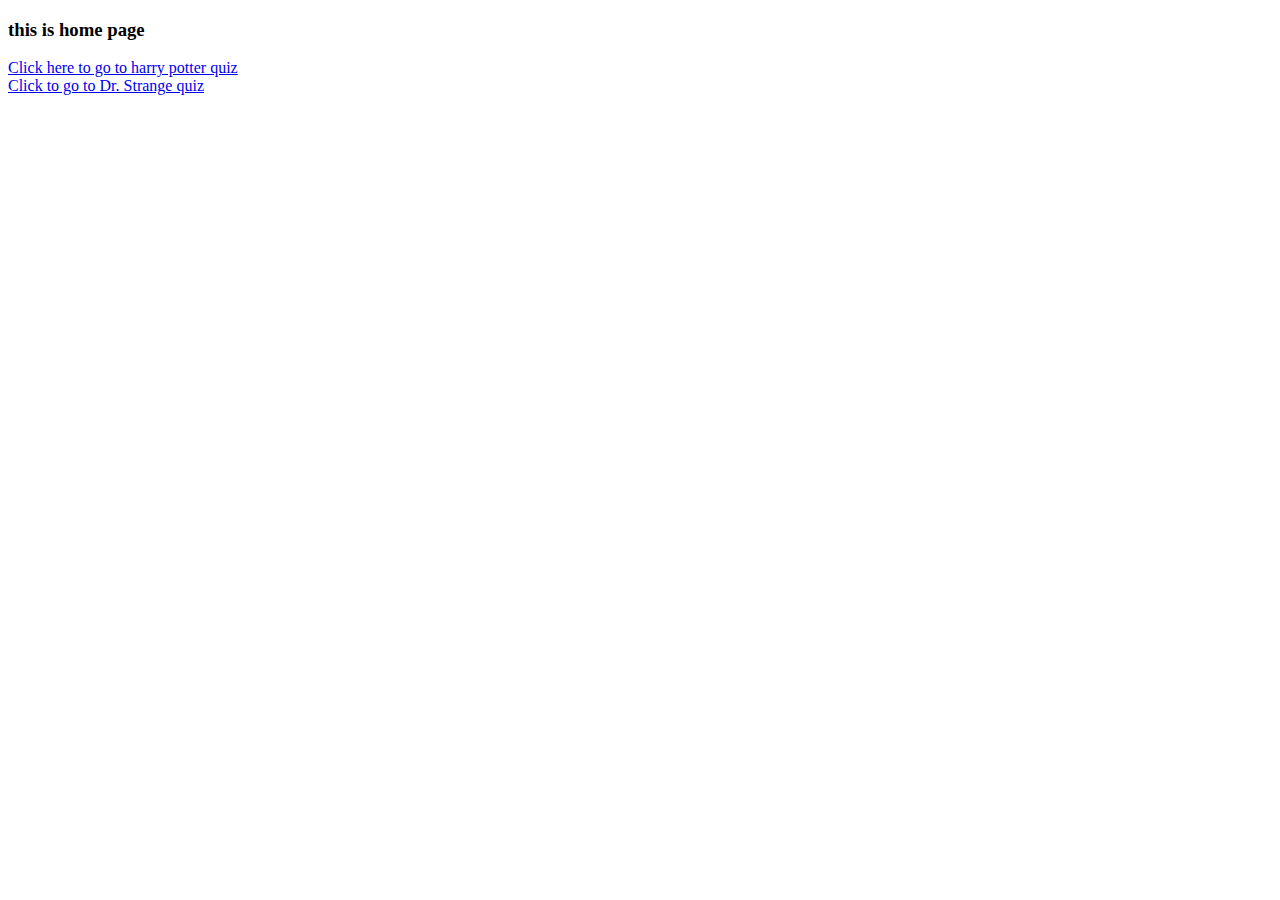
==== quiz_app_js/home.html @ 64f1a92e "Uploaded base files" ====
<!DOCTYPE html>
<html lang="en">
<head>
    <meta charset="UTF-8">
    <meta http-equiv="X-UA-Compatible" content="IE=edge">
    <meta name="viewport" content="width=T, initial-scale=1.0">
    <title>Homepage</title>
</head>
<body>
    <h3>this is home page</h3>
     <a href="index.html">Click here to go to harry potter quiz</a>
     <br>

     <a href="drstrangequiz.html">Click to go to Dr. Strange quiz</a>
</body>
</html>
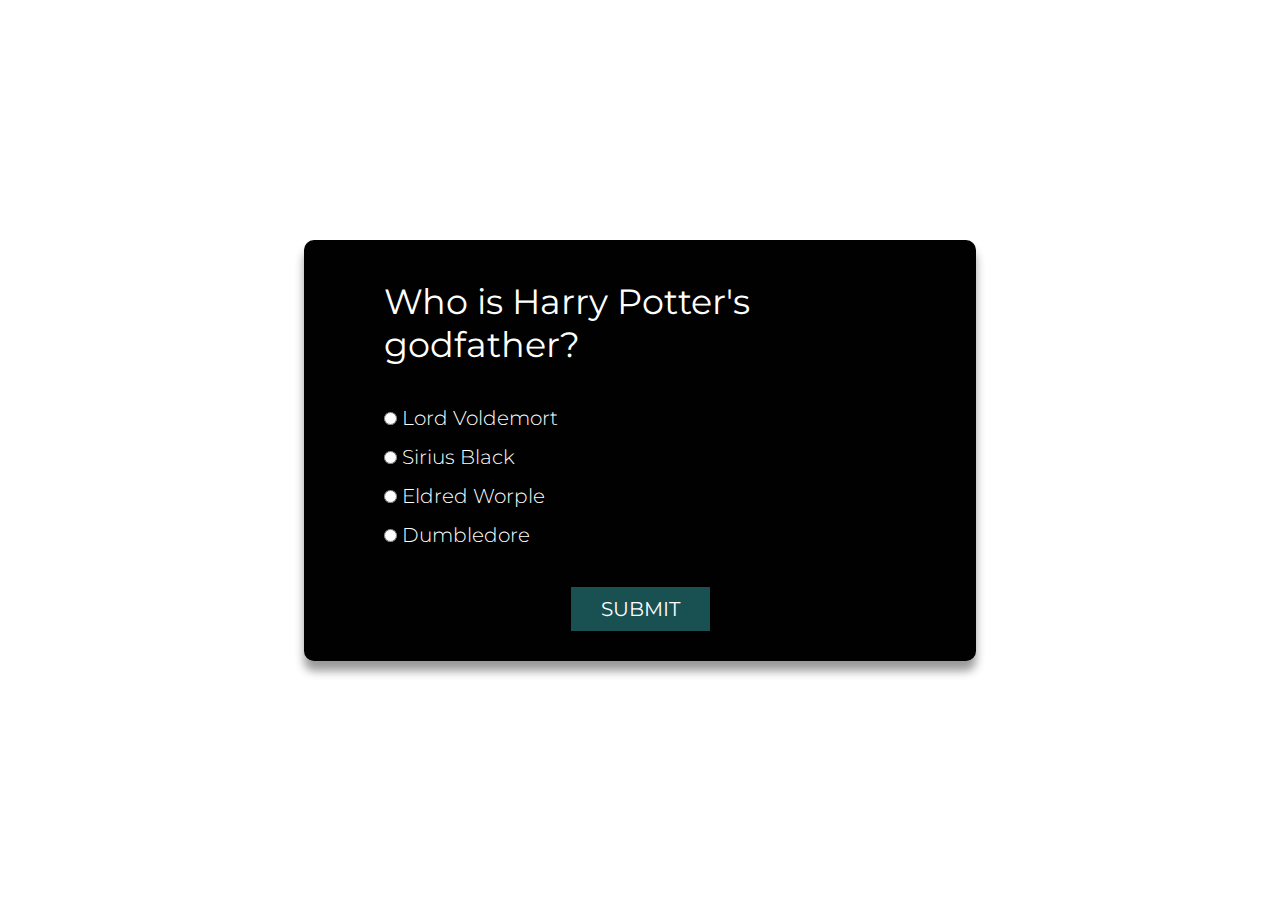
==== commit 2617ced6: "updated home page" ====
--- a/quiz_app_js/home.html
+++ b/quiz_app_js/home.html
@@ -3,14 +3,152 @@
 <head>
     <meta charset="UTF-8">
     <meta http-equiv="X-UA-Compatible" content="IE=edge">
-    <meta name="viewport" content="width=T, initial-scale=1.0">
-    <title>Homepage</title>
+    <meta name="viewport" content="width=device-width, initial-scale=1.0">
+    <title>Quiz App</title>
+    <link rel="stylesheet" href="style.css">
 </head>
+<style>
+    @import url('https://fonts.googleapis.com/css2?family=Montserrat:ital,wght@1,100&display=swap');
+    *{
+        margin: 0;
+        padding:0;
+        font-weight: 300;
+        font-family: 'Montserrat', sans-serif;
+    }
+
+    html{
+        font-size: 62.5%;
+    }
+
+    .main-div{
+
+        width: 100vw;
+        min-height: 100vh;
+        display: grid;
+        place-items: center;
+        background-image: url(images/quizhp_bg2.PNG);
+        background-repeat: no-repeat;
+        background-size: auto;
+
+    }
+
+    .inner-div{
+        color: white;
+        width: 40vw;
+        background-color: #000100;
+        padding: 3rem 8rem;
+        border-radius: 1rem;
+        box-shadow: 0 1rem 1rem  rgba(0,0,0,0.4)
+        
+    }
+
+    .inner-div h2{
+        font-size: 3.5rem;
+        font-weight: 400;
+        margin: 1rem 0 4rem 0;
+        
+    }
+
+    .inner-div li{
+        font-size: 2rem;
+        
+        margin-top: 1.5rem;
+        list-style: none;
+
+
+    }
+
+    input{
+        cursor:pointer;
+    }
+
+    #submit,
+    .btn{
+        color:white;
+        padding:1rem 3rem;
+        outline: none;
+        font-size: 2rem;
+        font-weight: 400;
+        display: block;
+        margin: auto;
+        border: none;
+        text-transform: uppercase;
+        background-color:rgba(48, 156, 160, 0.521);
+        margin-top: 4rem;
+    }
+
+    #submit:hover{
+        background-color:rgb(27, 71, 71);
+    }
+
+    #showScore{
+        background-color:#dfe6e9;
+        margin-top: 3rem;
+        padding: 3rem 4 rem;
+        box-shadow: 0 1rem 1rem  rgba(0,0,0,0.4);
+
+    }
+
+    #showScore h3 {
+        font-size: 3rem;
+        text-align: center;
+    }
+
+    #showScore .btn{
+        margin-top: 2rem;
+        background-color: #55efc4;
+        color: #2d3436;
+
+    }
+    #showScore .btn:hover{
+        
+        background-color: #00b894;
+        color: #ffff;
+
+    }
+    
+
+    .scoreArea{
+        display:none;
+    }
+</style>
 <body>
-    <h3>this is home page</h3>
-     <a href="index.html">Click here to go to harry potter quiz</a>
-     <br>
+   <div class="main-div">
+      <div class="inner-div">
+          <h2 class="question">Question here</h2>
+          <ul>
+              <li>
+                  <input type="radio" name="answer" id="ans1" class="answer">
+                  <label for="ans1" id="option1"> Answer option</label>
+              </li>
 
-     <a href="drstrangequiz.html">Click to go to Dr. Strange quiz</a>
+              <li>
+                <input type="radio" name="answer" id="ans2" class="answer">
+                <label for="ans1" id="option2"> Answer option</label>
+            </li>
+
+            <li>
+                <input type="radio" name="answer" id="ans3" class="answer">
+                <label for="ans1" id="option3"> Answer option</label>
+            </li>
+
+            <li>
+                <input type="radio" name="answer" id="ans4" class="answer">
+                <label for="ans1" id="option4"> Answer option</label>
+            </li>
+          </ul>
+
+          <button id="submit">submit</button>
+
+
+          <div id="showScore" class="scoreArea"> 
+            
+          </div>
+      </div>
+
+   </div>
+
+   <script src="script.js"></script>
+
 </body>
-</html>+</html>
--- a/quiz_app_js/style.css
+++ b/quiz_app_js/style.css
@@ -0,0 +1,6 @@
+
+body{
+
+    font-size: 40;
+
+ }